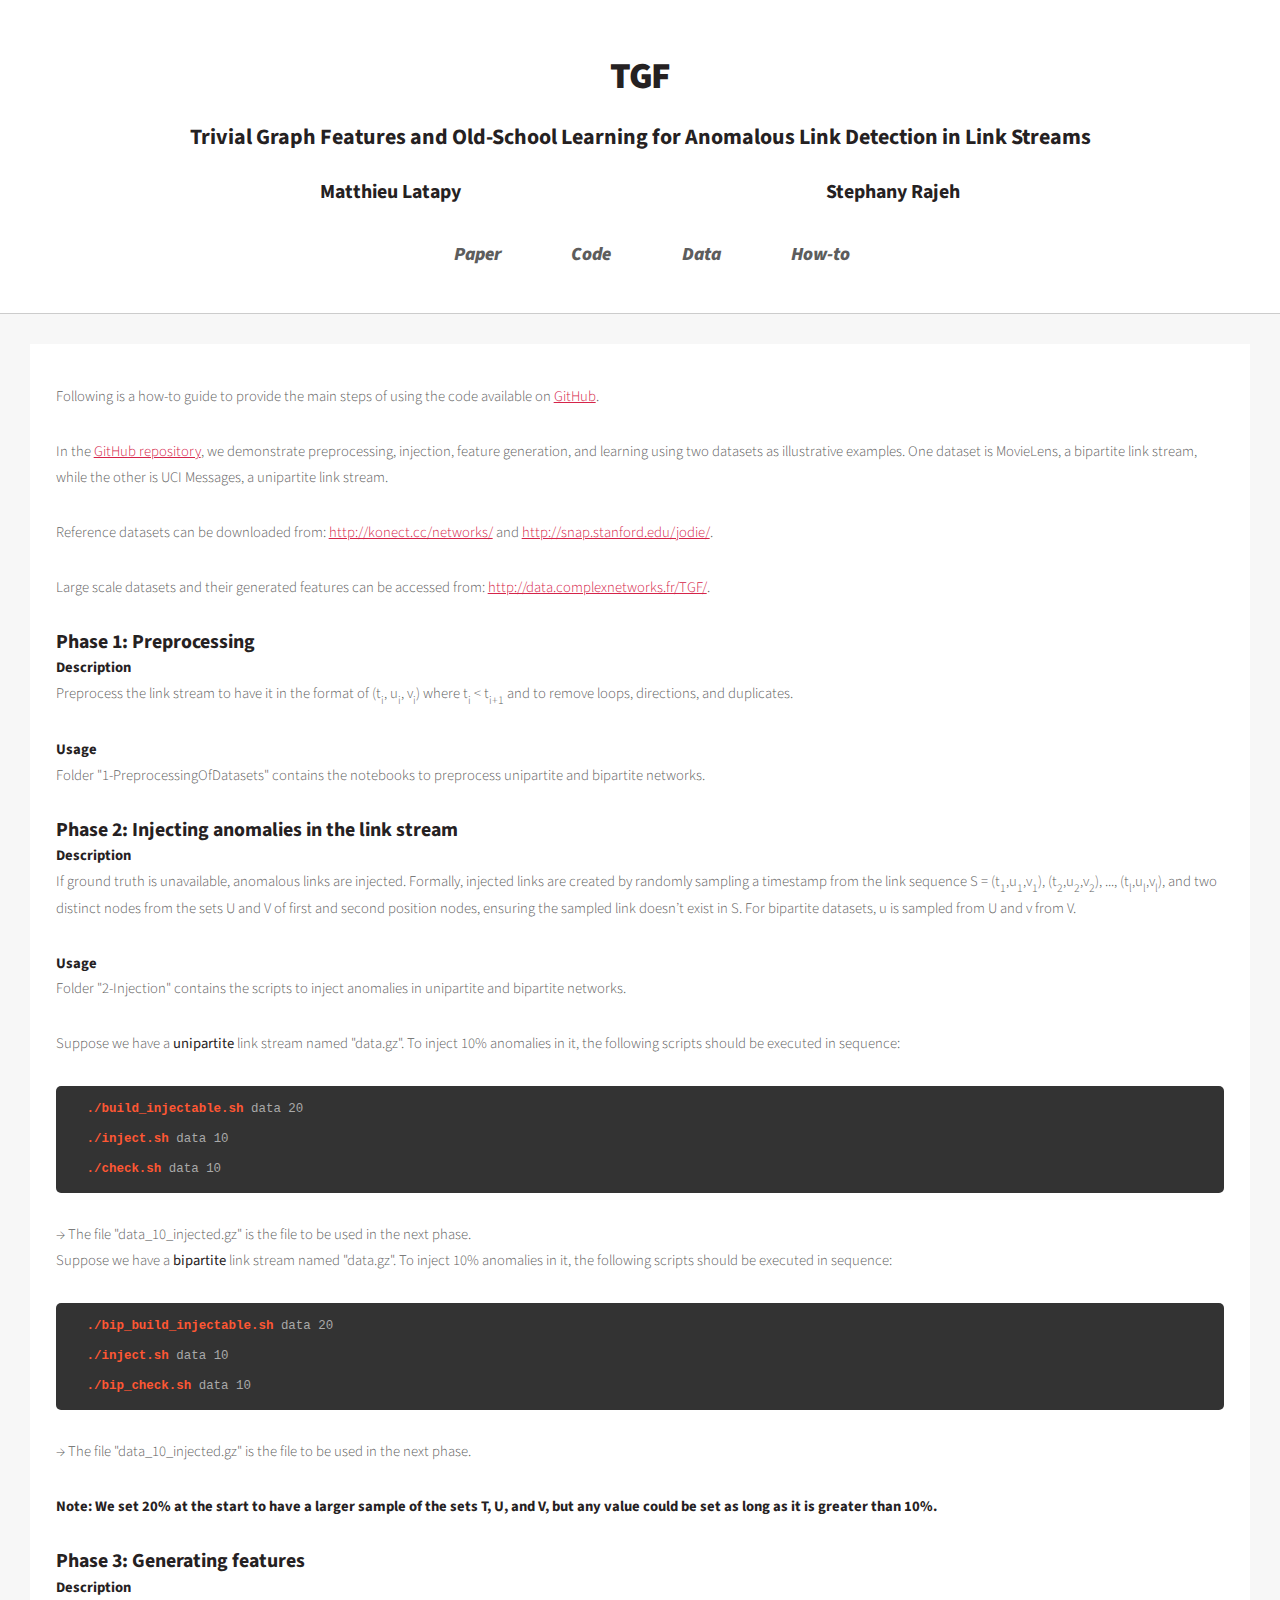
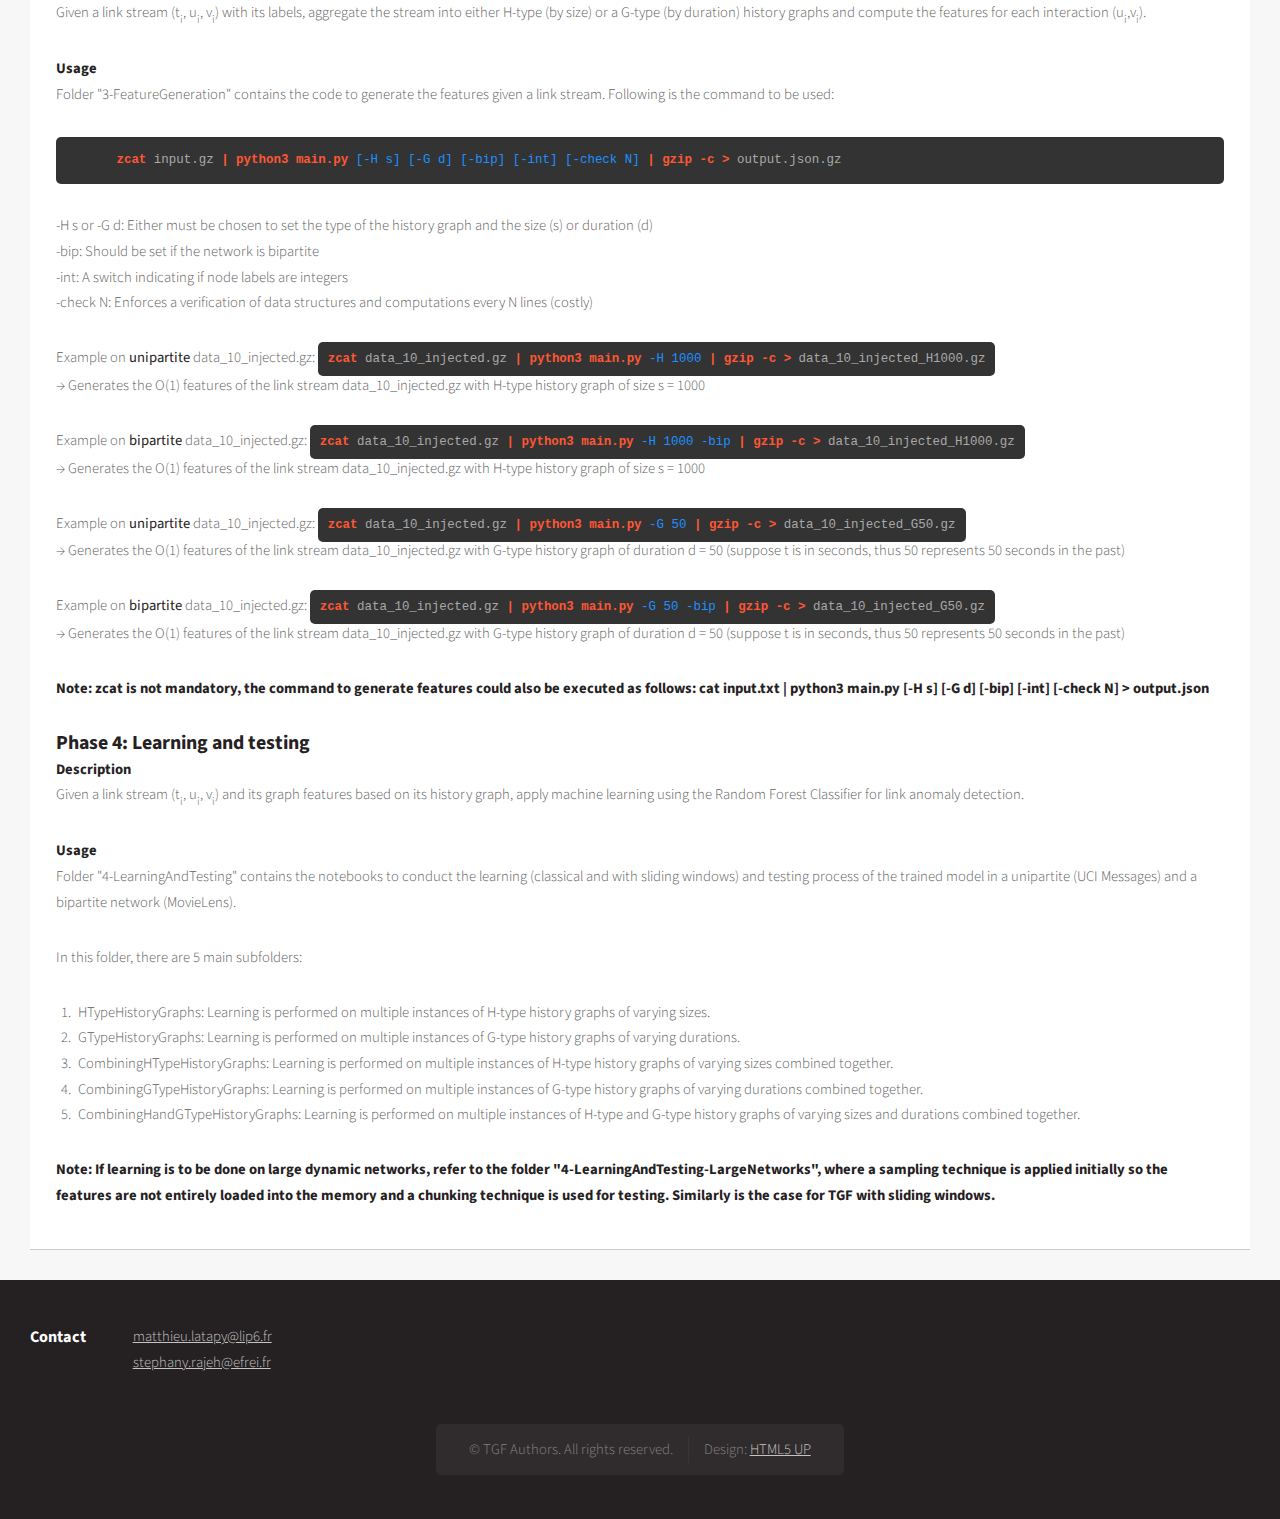
==== no-sidebar.html @ cdfc0e53 "Add files via upload" ====
<!DOCTYPE HTML>
<!--
	Dopetrope by HTML5 UP
	html5up.net | @ajlkn
	Free for personal and commercial use under the CCA 3.0 license (html5up.net/license)
-->
<html>
	<head>
		<link rel="apple-touch-icon" sizes="180x180" href="favicon_io/apple-touch-icon.png">
		<link rel="icon" type="image/png" sizes="32x32" href="favicon_io/favicon-32x32.png">
		<link rel="icon" type="image/png" sizes="16x16" href="favicon_io/favicon-16x16.png">
		<link rel="manifest" href="favicon_io/site.webmanifest">
		<title>TGF</title>
		<meta charset="utf-8" />
		<meta name="viewport" content="width=device-width, initial-scale=1, user-scalable=no" />
		<link rel="stylesheet" href="assets/css/main.css" />
    <style>
        /* Targeting styles only within the 'code-container' div */
        .code-container pre {
            background-color: #333;
            color: #fff;
            padding: 1px; /* Minimal padding */
            border-radius: 5px;
            overflow-x: auto;
            font-family: 'Courier New', Courier, monospace;
            margin: 0; /* Remove any default margin */
            line-height: 1.2; /* Adjust line-height to reduce vertical space */
            font-size: 0.85em; /* Decrease font size */
        }
        .code-container .command {
            color: #FF5733; /* Color for commands */
            font-weight: bold;
        }
        .code-container .argument {
            color: #A9A9A9; /* Color for arguments */
        }
        .code-container .option {
            color: #1E90FF; /* Color for options */
        }
        .example-code {
            font-size: 0.85em; /* Smaller font size */
            background-color: #333;
            color: #fff;
            padding: 10px; /* Minimal padding */
	        font-family: 'Courier New', Courier, monospace;
            border-radius: 5px;
            display: inline;
        }
        .example-code .command {
            color: #FF5733; /* Color for commands */
            font-weight: bold;
        }
        .example-code .argument {
            color: #A9A9A9; /* Color for arguments */
        }
        .example-code .option {
            color: #1E90FF; /* Color for options */
        }
    </style>
	</head>
	<body class="no-sidebar is-preload">
		<div id="page-wrapper">

			<!-- Header -->
				<section id="header">

					<!-- Logo -->
						<h1><a href="index.html">TGF</a></h1>
						<p></p>
						<h2><a href="index.html">Trivial Graph Features and Old-School Learning for Anomalous Link Detection in Link Streams</a></h2>
						<p></p>
						<div class="authors">
						  <h3><a href="https://www-complexnetworks.lip6.fr/~latapy/">Matthieu Latapy</a></h3>
						  <h3><a href="https://stephanyrajeh.github.io/">Stephany Rajeh</a></h3>
						</div>
					<!-- Nav -->
						<nav id="nav">
							<ul>
								<li><a href="paper.html" target=”_blank”>Paper</a></li>
								<li><a href="https://github.com/StephanyRajeh/TGF" target=”_blank”>Code</a></li>
								<li><a href="http://data.complexnetworks.fr/TGF/" target=”_blank”>Data</a></li>
								<li><a href="no-sidebar.html">How-to</a></li>							
							</ul>
						</nav>

				</section>

			<!-- Main -->
				<section id="main">
					<div class="container">

						<!-- Content -->
							<article class="box post">
							
	
	<p>Following is a how-to guide to provide the main steps of using the code available on <a href="https://github.com/StephanyRajeh/TGF" target=”_blank”>GitHub</a>.<p>
    <p>In the <a href="https://github.com/StephanyRajeh/TGF" target=”_blank”>GitHub repository</a>, we demonstrate preprocessing, injection, feature generation, and learning using two datasets as illustrative examples. One dataset is MovieLens, a bipartite link stream, while the other is UCI Messages, a unipartite link stream.</p>
    
    <p>Reference datasets can be downloaded from: 
        <a href="http://konect.cc/networks/">http://konect.cc/networks/</a> and 
        <a href="http://snap.stanford.edu/jodie/">http://snap.stanford.edu/jodie/</a>.
    </p>
    
    <p>Large scale datasets and their generated features can be accessed from: 
        <a href="http://data.complexnetworks.fr/TGF/">http://data.complexnetworks.fr/TGF/</a>.
    </p>

    <h3>Phase 1: Preprocessing</h3>
    <h4>Description</h4>
    <p>Preprocess the link stream to have it in the format of (<code>t<sub>i</sub>, u<sub>i</sub>, v<sub>i</sub></code>) where <code>t<sub>i</sub> &lt; t<sub>i+1</sub></code> and to remove loops, directions, and duplicates.</p>

    <h4>Usage</h4>
    <p>Folder "1-PreprocessingOfDatasets" contains the notebooks to preprocess unipartite and bipartite networks.</p>

    <h3>Phase 2: Injecting anomalies in the link stream</h3>
    <h4>Description</h4>
    <p>If ground truth is unavailable, anomalous links are injected. Formally, injected links are created by randomly sampling a timestamp from the link sequence 
        <code>S = (t<sub>1</sub>,u<sub>1</sub>,v<sub>1</sub>), (t<sub>2</sub>,u<sub>2</sub>,v<sub>2</sub>), ..., (t<sub>l</sub>,u<sub>l</sub>,v<sub>l</sub>)</code>, 
        and two distinct nodes from the sets <code>U</code> and <code>V</code> of first and second position nodes, ensuring the sampled link doesn’t exist in <code>S</code>. 
        For bipartite datasets, <code>u</code> is sampled from <code>U</code> and <code>v</code> from <code>V</code>.
    </p>

    <h4>Usage</h4>
    <p>Folder "2-Injection" contains the scripts to inject anomalies in unipartite and bipartite networks.</p>
    
    <p>Suppose we have a <strong>unipartite</strong> link stream named "data.gz". To inject 10% anomalies in it, the following scripts should be executed in sequence:</p>
<div class="code-container">
    <pre><code>
    <span class="command">./build_injectable.sh</span> <span class="argument">data 20</span>

    <span class="command">./inject.sh</span> <span class="argument">data 10</span>

    <span class="command">./check.sh</span> <span class="argument">data 10</span>
    </code></pre>
</div>
<p></p>
    &rarr; The file "data_10_injected.gz" is the file to be used in the next phase.

    
    <p>Suppose we have a <strong>bipartite</strong> link stream named "data.gz". To inject 10% anomalies in it, the following scripts should be executed in sequence:</p>
<div class="code-container">
    <pre><code>
    <span class="command">./bip_build_injectable.sh</span> <span class="argument">data 20</span>

    <span class="command">./inject.sh</span> <span class="argument">data 10</span>

    <span class="command">./bip_check.sh</span> <span class="argument">data 10</span>
    </code></pre>
</div>
<p></p>
    &rarr; The file "data_10_injected.gz" is the file to be used in the next phase.
<p></p>
	
    
    <h6>Note: We set 20% at the start to have a larger sample of the sets <code>T</code>, <code>U</code>, and <code>V</code>, but any value could be set as long as it is greater than 10%.</h6>
	<p></p>
	
    <h3>Phase 3: Generating features</h3>
    <h4>Description</h4>
    <p>Given a link stream (<code>t<sub>i</sub>, u<sub>i</sub>, v<sub>i</sub></code>) with its labels, aggregate the stream into either <code>H</code>-type (by size) or a <code>G</code>-type (by duration) history graphs and compute the features for each interaction (<code>u<sub>i</sub>,v<sub>i</sub></code>).</p>

    <h4>Usage</h4>
	
    <p>Folder "3-FeatureGeneration" contains the code to generate the features given a link stream. Following is the command to be used:</p>	
	<div class="code-container">
    <pre><code>
	<span class="command">zcat</span> <span class="argument">input.gz</span> <span class="command">| python3</span> <span class="command">main.py</span> <span class="option">[-H s]</span> <span class="option">[-G d]</span> <span class="option">[-bip]</span> <span class="option">[-int]</span> <span class="option">[-check N]</span> <span class="command">| gzip -c</span> <span class="command">&gt;</span> <span class="argument">output.json.gz</span>
		</code></pre>
	</div>
	<p></p>
	<p><span class="option">-H s</span> or <span class="option">-G d</span>: Either must be chosen to set the type of the history graph and the size (<span class="argument">s</span>) or duration (<span class="argument">d</span>)<br>
	<span class="option">-bip</span>: Should be set if the network is bipartite<br>
	<span class="option">-int</span>: A switch indicating if node labels are integers<br>
	<span class="option">-check N</span>: Enforces a verification of data structures and computations every <span class="argument">N</span> lines (costly)</p>
	<p></p>
	
<p>Example on <strong>unipartite</strong> data_10_injected.gz: <span class="example-code"><span class="command">zcat</span> <span class="argument">data_10_injected.gz</span> <span class="command">| python3</span> <span class="command">main.py</span> <span class="option">-H 1000</span> <span class="command">| gzip -c</span> <span class="command">&gt;</span> <span class="argument">data_10_injected_H1000.gz</span></span><br>
&rarr; Generates the <span class="argument">O(1)</span> features of the link stream <span class="argument">data_10_injected.gz</span> with <span class="argument">H</span>-type history graph of size <span class="argument">s = 1000</span>
</p>

<p>Example on <strong>bipartite</strong> data_10_injected.gz: <span class="example-code"><span class="command">zcat</span> <span class="argument">data_10_injected.gz</span> <span class="command">| python3</span> <span class="command">main.py</span> <span class="option">-H 1000</span> <span class="option">-bip</span> <span class="command">| gzip -c</span> <span class="command">&gt;</span> <span class="argument">data_10_injected_H1000.gz</span></span><br>
&rarr; Generates the <span class="argument">O(1)</span> features of the link stream <span class="argument">data_10_injected.gz</span> with <span class="argument">H</span>-type history graph of size <span class="argument">s = 1000</span>
</p>

<p>Example on <strong>unipartite</strong> data_10_injected.gz: <span class="example-code"><span class="command">zcat</span> <span class="argument">data_10_injected.gz</span> <span class="command">| python3</span> <span class="command">main.py</span> <span class="option">-G 50</span> <span class="command">| gzip -c</span> <span class="command">&gt;</span> <span class="argument">data_10_injected_G50.gz</span></span><br>
&rarr; Generates the <span class="argument">O(1)</span> features of the link stream <span class="argument">data_10_injected.gz</span> with <span class="argument">G</span>-type history graph of duration <span class="argument">d = 50</span> (suppose <span class="argument">t</span> is in seconds, thus 50 represents 50 seconds in the past)
</p>

<p>Example on <strong>bipartite</strong> data_10_injected.gz: <span class="example-code"><span class="command">zcat</span> <span class="argument">data_10_injected.gz</span> <span class="command">| python3</span> <span class="command">main.py</span> <span class="option">-G 50</span> <span class="option">-bip</span> <span class="command">| gzip -c</span> <span class="command">&gt;</span> <span class="argument">data_10_injected_G50.gz</span></span><br>
&rarr; Generates the <span class="argument">O(1)</span> features of the link stream <span class="argument">data_10_injected.gz</span> with <span class="argument">G</span>-type history graph of duration <span class="argument">d = 50</span> (suppose <span class="argument">t</span> is in seconds, thus 50 represents 50 seconds in the past)
</p>



    <h6>Note: zcat is not mandatory, the command to generate features could also be executed as follows: <code>cat input.txt | python3 main.py [-H s] [-G d] [-bip] [-int] [-check N] &gt; output.json</code></h6>
	<p></p>

    <h3>Phase 4: Learning and testing</h3>
    <h4>Description</h4>
    <p>Given a link stream (<code>t<sub>i</sub>, u<sub>i</sub>, v<sub>i</sub></code>) and its graph features based on its history graph, apply machine learning using the Random Forest Classifier for link anomaly detection.</p>

    <h4>Usage</h4>
    <p>Folder "4-LearningAndTesting" contains the notebooks to conduct the learning (classical and with sliding windows) and testing process of the trained model in a unipartite (UCI Messages) and a bipartite network (MovieLens).</p>
    <p>In this folder, there are 5 main subfolders:</p>
    <ol>
        <li>HTypeHistoryGraphs: Learning is performed on multiple instances of <code>H</code>-type history graphs of varying sizes.</li>
        <li>GTypeHistoryGraphs: Learning is performed on multiple instances of <code>G</code>-type history graphs of varying durations.</li>
        <li>CombiningHTypeHistoryGraphs: Learning is performed on multiple instances of <code>H</code>-type history graphs of varying sizes combined together.</li>
        <li>CombiningGTypeHistoryGraphs: Learning is performed on multiple instances of <code>G</code>-type history graphs of varying durations combined together.</li>
        <li>CombiningHandGTypeHistoryGraphs: Learning is performed on multiple instances of <code>H</code>-type and <code>G</code>-type history graphs of varying sizes and durations combined together.</li>
    </ol>

    <h6>Note: If learning is to be done on large dynamic networks, refer to the folder "4-LearningAndTesting-LargeNetworks", where a sampling technique is applied initially so the features are not entirely loaded into the memory and a chunking technique is used for testing. Similarly is the case for TGF with sliding windows.</h6>





							</article>


					</div>
				</section>

			<!-- Footer -->
				<section id="footer">
					<div class="container">
						<div class="row">
							<div class="col-4 col-12-medium">
								<section>
									<ul class="contact">
										<li>
											<h3>Contact</h3>
											<p><a href="#">matthieu.latapy@lip6.fr</a></p>
											<p><a href="#">stephany.rajeh@efrei.fr</a></p>
										</li>
									</ul>
								</section>
							</div>
							<div class="col-12">

								<!-- Copyright -->
									<div id="copyright">
										<ul class="links">
											<li>&copy; TGF Authors. All rights reserved.</li><li>Design: <a href="http://html5up.net">HTML5 UP</a></li>
										</ul>
									</div>

							</div>
						</div>
					</div>
				</section>
		</div>

		<!-- Scripts -->
			<script src="assets/js/jquery.min.js"></script>
			<script src="assets/js/jquery.dropotron.min.js"></script>
			<script src="assets/js/browser.min.js"></script>
			<script src="assets/js/breakpoints.min.js"></script>
			<script src="assets/js/util.js"></script>
			<script src="assets/js/main.js"></script>

	</body>
</html>
---- assets/css/main.css ----
@import url("fontawesome-all.min.css");
@import url("https://fonts.googleapis.com/css?family=Source+Sans+Pro:300,400,700,900,300italic");

/*
	Dopetrope by HTML5 UP
	html5up.net | @ajlkn
	Free for personal and commercial use under the CCA 3.0 license (html5up.net/license)
*/

html, body, div, span, applet, object,
iframe, h1, h2, h3, h4, h5, h6, p, blockquote,
pre, a, abbr, acronym, address, big, cite,
code, del, dfn, em, img, ins, kbd, q, s, samp,
small, strike, strong, sub, sup, tt, var, b,
u, i, center, dl, dt, dd, ol, ul, li, fieldset,
form, label, legend, table, caption, tbody,
tfoot, thead, tr, th, td, article, aside,
canvas, details, embed, figure, figcaption,
footer, header, hgroup, menu, nav, output, ruby,
section, summary, time, mark, audio, video {
	margin: 0;
	padding: 0;
	border: 0;
	font-size: 100%;
	font: inherit;
	vertical-align: baseline;}

article, aside, details, figcaption, figure,
footer, header, hgroup, menu, nav, section {
	display: block;}

body {
	line-height: 1;
}

ol, ul {
	list-style: none;
}

blockquote, q {
	quotes: none;
}

	blockquote:before, blockquote:after, q:before, q:after {
		content: '';
		content: none;
	}

table {
	border-collapse: collapse;
	border-spacing: 0;
}

body {
	-webkit-text-size-adjust: none;
}

mark {
	background-color: transparent;
	color: inherit;
}

.authors {
  display: flex;
  justify-content: space-between; /* Adjust spacing as needed */
  width: 50%; /* Adjust width as needed */
  margin: 0 auto; /* Center the container horizontally */
}

input::-moz-focus-inner {
	border: 0;
	padding: 0;
}

input, select, textarea {
	-moz-appearance: none;
	-webkit-appearance: none;
	-ms-appearance: none;
	appearance: none;
}

/* Basic */

	html {
		box-sizing: border-box;
	}

	*, *:before, *:after {
		box-sizing: inherit;
	}

	body {
		background: #252122;
		background-image: url("images/bg02.png");
	}

		body.is-preload *, body.is-preload *:before, body.is-preload *:after {
			-moz-animation: none !important;
			-webkit-animation: none !important;
			-ms-animation: none !important;
			animation: none !important;
			-moz-transition: none !important;
			-webkit-transition: none !important;
			-ms-transition: none !important;
			transition: none !important;
		}

	body, input, textarea, select {
		font-family: 'Source Sans Pro';
		font-weight: 300;
		color: #5d5d5d;
		font-size: 14pt;
		line-height: 1.75em;
	}


	strong, b {
		color: #252122;
		font-weight: 400;
	}

	i, em {
		font-style: italic;
	}

	sub {
		position: relative;
		top: 0.5em;
		font-size: 0.8em;
	}

	sup {
		position: relative;
		top: -0.5em;
		font-size: 0.8em;
	}

	blockquote {
		border-left: solid 0.75em #dddddd;
		padding: 1em 0 1em 1.5em;
		font-style: italic;
	}

	h1, h2, h3, h4, h5, h6 {
		color: #252122;
		font-weight: 700;
	}

	h1 a, h2 a, h3 a, h4 a, h5 a, h6 a {
		color: inherit;
		text-decoration: none;
	}

	h2 {
		font-size: 1.5em;
	}

	h3 {
		font-size: 1.35em;
	}

	a {
		color: #d52349;
		text-decoration: underline;
	}

		a:hover {
			text-decoration: none;
		}

	br.clear {
		clear: both;
	}

	hr {
		border: 0;
		border-top: solid 1px #dddddd;
		height: 1px;
		margin: 2em 0 2em 0;
	}

	p, ul, ol, dl, table {
		margin-bottom: 2em;
	}

/* Container */

	.container {
		margin: 0 auto;
		max-width: 100%;
		width: 70em;
	}

		@media screen and (max-width: 1680px) {

			.container {
				width: 70em;
			}

		}

		@media screen and (max-width: 1280px) {

			.container {
				width: calc(100% - 60px);
			}

		}

		@media screen and (max-width: 980px) {

			.container {
				width: calc(100% - 80px);
			}

		}

		@media screen and (max-width: 736px) {

			.container {
				width: calc(100% - 40px);
			}

		}

/* Row */

	.row {
		display: flex;
		flex-wrap: wrap;
		box-sizing: border-box;
		align-items: stretch;
	}

		.row > * {
			box-sizing: border-box;
		}

		.row.gtr-uniform > * > :last-child {
			margin-bottom: 0;
		}

		.row.aln-left {
			justify-content: flex-start;
		}

		.row.aln-center {
			justify-content: center;
		}

		.row.aln-right {
			justify-content: flex-end;
		}

		.row.aln-top {
			align-items: flex-start;
		}

		.row.aln-middle {
			align-items: center;
		}

		.row.aln-bottom {
			align-items: flex-end;
		}

		.row > .imp {
			order: -1;
		}

		.row > .col-1 {
			width: 8.33333%;
		}

		.row > .off-1 {
			margin-left: 8.33333%;
		}

		.row > .col-2 {
			width: 16.66667%;
		}

		.row > .off-2 {
			margin-left: 16.66667%;
		}

		.row > .col-3 {
			width: 25%;
		}

		.row > .off-3 {
			margin-left: 25%;
		}

		.row > .col-4 {
			width: 33.33333%;
		}

		.row > .off-4 {
			margin-left: 33.33333%;
		}

		.row > .col-5 {
			width: 41.66667%;
		}

		.row > .off-5 {
			margin-left: 41.66667%;
		}

		.row > .col-6 {
			width: 50%;
		}

		.row > .off-6 {
			margin-left: 50%;
		}

		.row > .col-7 {
			width: 58.33333%;
		}

		.row > .off-7 {
			margin-left: 58.33333%;
		}

		.row > .col-8 {
			width: 66.66667%;
		}

		.row > .off-8 {
			margin-left: 66.66667%;
		}

		.row > .col-9 {
			width: 75%;
		}

		.row > .off-9 {
			margin-left: 75%;
		}

		.row > .col-10 {
			width: 83.33333%;
		}

		.row > .off-10 {
			margin-left: 83.33333%;
		}

		.row > .col-11 {
			width: 91.66667%;
		}

		.row > .off-11 {
			margin-left: 91.66667%;
		}

		.row > .col-12 {
			width: 100%;
		}

		.row > .off-12 {
			margin-left: 100%;
		}

		.row.gtr-0 {
			margin-top: 0px;
			margin-left: 0px;
		}

			.row.gtr-0 > * {
				padding: 0px 0 0 0px;
			}

			.row.gtr-0.gtr-uniform {
				margin-top: 0px;
			}

				.row.gtr-0.gtr-uniform > * {
					padding-top: 0px;
				}

		.row.gtr-25 {
			margin-top: -12.5px;
			margin-left: -12.5px;
		}

			.row.gtr-25 > * {
				padding: 12.5px 0 0 12.5px;
			}

			.row.gtr-25.gtr-uniform {
				margin-top: -12.5px;
			}

				.row.gtr-25.gtr-uniform > * {
					padding-top: 12.5px;
				}

		.row.gtr-50 {
			margin-top: -25px;
			margin-left: -25px;
		}

			.row.gtr-50 > * {
				padding: 25px 0 0 25px;
			}

			.row.gtr-50.gtr-uniform {
				margin-top: -25px;
			}

				.row.gtr-50.gtr-uniform > * {
					padding-top: 25px;
				}

		.row {
			margin-top: -50px;
			margin-left: -50px;
		}

			.row > * {
				padding: 50px 0 0 50px;
			}

			.row.gtr-uniform {
				margin-top: -50px;
			}

				.row.gtr-uniform > * {
					padding-top: 50px;
				}

		.row.gtr-150 {
			margin-top: -75px;
			margin-left: -75px;
		}

			.row.gtr-150 > * {
				padding: 75px 0 0 75px;
			}

			.row.gtr-150.gtr-uniform {
				margin-top: -75px;
			}

				.row.gtr-150.gtr-uniform > * {
					padding-top: 75px;
				}

		.row.gtr-200 {
			margin-top: -100px;
			margin-left: -100px;
		}

			.row.gtr-200 > * {
				padding: 100px 0 0 100px;
			}

			.row.gtr-200.gtr-uniform {
				margin-top: -100px;
			}

				.row.gtr-200.gtr-uniform > * {
					padding-top: 100px;
				}

		@media screen and (max-width: 1680px) {

			.row {
				display: flex;
				flex-wrap: wrap;
				box-sizing: border-box;
				align-items: stretch;
			}

				.row > * {
					box-sizing: border-box;
				}

				.row.gtr-uniform > * > :last-child {
					margin-bottom: 0;
				}

				.row.aln-left {
					justify-content: flex-start;
				}

				.row.aln-center {
					justify-content: center;
				}

				.row.aln-right {
					justify-content: flex-end;
				}

				.row.aln-top {
					align-items: flex-start;
				}

				.row.aln-middle {
					align-items: center;
				}

				.row.aln-bottom {
					align-items: flex-end;
				}

				.row > .imp-xlarge {
					order: -1;
				}

				.row > .col-1-xlarge {
					width: 8.33333%;
				}

				.row > .off-1-xlarge {
					margin-left: 8.33333%;
				}

				.row > .col-2-xlarge {
					width: 16.66667%;
				}

				.row > .off-2-xlarge {
					margin-left: 16.66667%;
				}

				.row > .col-3-xlarge {
					width: 25%;
				}

				.row > .off-3-xlarge {
					margin-left: 25%;
				}

				.row > .col-4-xlarge {
					width: 33.33333%;
				}

				.row > .off-4-xlarge {
					margin-left: 33.33333%;
				}

				.row > .col-5-xlarge {
					width: 41.66667%;
				}

				.row > .off-5-xlarge {
					margin-left: 41.66667%;
				}

				.row > .col-6-xlarge {
					width: 50%;
				}

				.row > .off-6-xlarge {
					margin-left: 50%;
				}

				.row > .col-7-xlarge {
					width: 58.33333%;
				}

				.row > .off-7-xlarge {
					margin-left: 58.33333%;
				}

				.row > .col-8-xlarge {
					width: 66.66667%;
				}

				.row > .off-8-xlarge {
					margin-left: 66.66667%;
				}

				.row > .col-9-xlarge {
					width: 75%;
				}

				.row > .off-9-xlarge {
					margin-left: 75%;
				}

				.row > .col-10-xlarge {
					width: 83.33333%;
				}

				.row > .off-10-xlarge {
					margin-left: 83.33333%;
				}

				.row > .col-11-xlarge {
					width: 91.66667%;
				}

				.row > .off-11-xlarge {
					margin-left: 91.66667%;
				}

				.row > .col-12-xlarge {
					width: 100%;
				}

				.row > .off-12-xlarge {
					margin-left: 100%;
				}

				.row.gtr-0 {
					margin-top: 0px;
					margin-left: 0px;
				}

					.row.gtr-0 > * {
						padding: 0px 0 0 0px;
					}

					.row.gtr-0.gtr-uniform {
						margin-top: 0px;
					}

						.row.gtr-0.gtr-uniform > * {
							padding-top: 0px;
						}

				.row.gtr-25 {
					margin-top: -12.5px;
					margin-left: -12.5px;
				}

					.row.gtr-25 > * {
						padding: 12.5px 0 0 12.5px;
					}

					.row.gtr-25.gtr-uniform {
						margin-top: -12.5px;
					}

						.row.gtr-25.gtr-uniform > * {
							padding-top: 12.5px;
						}

				.row.gtr-50 {
					margin-top: -25px;
					margin-left: -25px;
				}

					.row.gtr-50 > * {
						padding: 25px 0 0 25px;
					}

					.row.gtr-50.gtr-uniform {
						margin-top: -25px;
					}

						.row.gtr-50.gtr-uniform > * {
							padding-top: 25px;
						}

				.row {
					margin-top: -50px;
					margin-left: -50px;
				}

					.row > * {
						padding: 50px 0 0 50px;
					}

					.row.gtr-uniform {
						margin-top: -50px;
					}

						.row.gtr-uniform > * {
							padding-top: 50px;
						}

				.row.gtr-150 {
					margin-top: -75px;
					margin-left: -75px;
				}

					.row.gtr-150 > * {
						padding: 75px 0 0 75px;
					}

					.row.gtr-150.gtr-uniform {
						margin-top: -75px;
					}

						.row.gtr-150.gtr-uniform > * {
							padding-top: 75px;
						}

				.row.gtr-200 {
					margin-top: -100px;
					margin-left: -100px;
				}

					.row.gtr-200 > * {
						padding: 100px 0 0 100px;
					}

					.row.gtr-200.gtr-uniform {
						margin-top: -100px;
					}

						.row.gtr-200.gtr-uniform > * {
							padding-top: 100px;
						}

		}

		@media screen and (max-width: 1280px) {

			.row {
				display: flex;
				flex-wrap: wrap;
				box-sizing: border-box;
				align-items: stretch;
			}

				.row > * {
					box-sizing: border-box;
				}

				.row.gtr-uniform > * > :last-child {
					margin-bottom: 0;
				}

				.row.aln-left {
					justify-content: flex-start;
				}

				.row.aln-center {
					justify-content: center;
				}

				.row.aln-right {
					justify-content: flex-end;
				}

				.row.aln-top {
					align-items: flex-start;
				}

				.row.aln-middle {
					align-items: center;
				}

				.row.aln-bottom {
					align-items: flex-end;
				}

				.row > .imp-large {
					order: -1;
				}

				.row > .col-1-large {
					width: 8.33333%;
				}

				.row > .off-1-large {
					margin-left: 8.33333%;
				}

				.row > .col-2-large {
					width: 16.66667%;
				}

				.row > .off-2-large {
					margin-left: 16.66667%;
				}

				.row > .col-3-large {
					width: 25%;
				}

				.row > .off-3-large {
					margin-left: 25%;
				}

				.row > .col-4-large {
					width: 33.33333%;
				}

				.row > .off-4-large {
					margin-left: 33.33333%;
				}

				.row > .col-5-large {
					width: 41.66667%;
				}

				.row > .off-5-large {
					margin-left: 41.66667%;
				}

				.row > .col-6-large {
					width: 50%;
				}

				.row > .off-6-large {
					margin-left: 50%;
				}

				.row > .col-7-large {
					width: 58.33333%;
				}

				.row > .off-7-large {
					margin-left: 58.33333%;
				}

				.row > .col-8-large {
					width: 66.66667%;
				}

				.row > .off-8-large {
					margin-left: 66.66667%;
				}

				.row > .col-9-large {
					width: 75%;
				}

				.row > .off-9-large {
					margin-left: 75%;
				}

				.row > .col-10-large {
					width: 83.33333%;
				}

				.row > .off-10-large {
					margin-left: 83.33333%;
				}

				.row > .col-11-large {
					width: 91.66667%;
				}

				.row > .off-11-large {
					margin-left: 91.66667%;
				}

				.row > .col-12-large {
					width: 100%;
				}

				.row > .off-12-large {
					margin-left: 100%;
				}

				.row.gtr-0 {
					margin-top: 0px;
					margin-left: 0px;
				}

					.row.gtr-0 > * {
						padding: 0px 0 0 0px;
					}

					.row.gtr-0.gtr-uniform {
						margin-top: 0px;
					}

						.row.gtr-0.gtr-uniform > * {
							padding-top: 0px;
						}

				.row.gtr-25 {
					margin-top: -7.5px;
					margin-left: -7.5px;
				}

					.row.gtr-25 > * {
						padding: 7.5px 0 0 7.5px;
					}

					.row.gtr-25.gtr-uniform {
						margin-top: -7.5px;
					}

						.row.gtr-25.gtr-uniform > * {
							padding-top: 7.5px;
						}

				.row.gtr-50 {
					margin-top: -15px;
					margin-left: -15px;
				}

					.row.gtr-50 > * {
						padding: 15px 0 0 15px;
					}

					.row.gtr-50.gtr-uniform {
						margin-top: -15px;
					}

						.row.gtr-50.gtr-uniform > * {
							padding-top: 15px;
						}

				.row {
					margin-top: -30px;
					margin-left: -30px;
				}

					.row > * {
						padding: 30px 0 0 30px;
					}

					.row.gtr-uniform {
						margin-top: -30px;
					}

						.row.gtr-uniform > * {
							padding-top: 30px;
						}

				.row.gtr-150 {
					margin-top: -45px;
					margin-left: -45px;
				}

					.row.gtr-150 > * {
						padding: 45px 0 0 45px;
					}

					.row.gtr-150.gtr-uniform {
						margin-top: -45px;
					}

						.row.gtr-150.gtr-uniform > * {
							padding-top: 45px;
						}

				.row.gtr-200 {
					margin-top: -60px;
					margin-left: -60px;
				}

					.row.gtr-200 > * {
						padding: 60px 0 0 60px;
					}

					.row.gtr-200.gtr-uniform {
						margin-top: -60px;
					}

						.row.gtr-200.gtr-uniform > * {
							padding-top: 60px;
						}

		}

		@media screen and (max-width: 980px) {

			.row {
				display: flex;
				flex-wrap: wrap;
				box-sizing: border-box;
				align-items: stretch;
			}

				.row > * {
					box-sizing: border-box;
				}

				.row.gtr-uniform > * > :last-child {
					margin-bottom: 0;
				}

				.row.aln-left {
					justify-content: flex-start;
				}

				.row.aln-center {
					justify-content: center;
				}

				.row.aln-right {
					justify-content: flex-end;
				}

				.row.aln-top {
					align-items: flex-start;
				}

				.row.aln-middle {
					align-items: center;
				}

				.row.aln-bottom {
					align-items: flex-end;
				}

				.row > .imp-medium {
					order: -1;
				}

				.row > .col-1-medium {
					width: 8.33333%;
				}

				.row > .off-1-medium {
					margin-left: 8.33333%;
				}

				.row > .col-2-medium {
					width: 16.66667%;
				}

				.row > .off-2-medium {
					margin-left: 16.66667%;
				}

				.row > .col-3-medium {
					width: 25%;
				}

				.row > .off-3-medium {
					margin-left: 25%;
				}

				.row > .col-4-medium {
					width: 33.33333%;
				}

				.row > .off-4-medium {
					margin-left: 33.33333%;
				}

				.row > .col-5-medium {
					width: 41.66667%;
				}

				.row > .off-5-medium {
					margin-left: 41.66667%;
				}

				.row > .col-6-medium {
					width: 50%;
				}

				.row > .off-6-medium {
					margin-left: 50%;
				}

				.row > .col-7-medium {
					width: 58.33333%;
				}

				.row > .off-7-medium {
					margin-left: 58.33333%;
				}

				.row > .col-8-medium {
					width: 66.66667%;
				}

				.row > .off-8-medium {
					margin-left: 66.66667%;
				}

				.row > .col-9-medium {
					width: 75%;
				}

				.row > .off-9-medium {
					margin-left: 75%;
				}

				.row > .col-10-medium {
					width: 83.33333%;
				}

				.row > .off-10-medium {
					margin-left: 83.33333%;
				}

				.row > .col-11-medium {
					width: 91.66667%;
				}

				.row > .off-11-medium {
					margin-left: 91.66667%;
				}

				.row > .col-12-medium {
					width: 100%;
				}

				.row > .off-12-medium {
					margin-left: 100%;
				}

				.row.gtr-0 {
					margin-top: 0px;
					margin-left: 0px;
				}

					.row.gtr-0 > * {
						padding: 0px 0 0 0px;
					}

					.row.gtr-0.gtr-uniform {
						margin-top: 0px;
					}

						.row.gtr-0.gtr-uniform > * {
							padding-top: 0px;
						}

				.row.gtr-25 {
					margin-top: -10px;
					margin-left: -10px;
				}

					.row.gtr-25 > * {
						padding: 10px 0 0 10px;
					}

					.row.gtr-25.gtr-uniform {
						margin-top: -10px;
					}

						.row.gtr-25.gtr-uniform > * {
							padding-top: 10px;
						}

				.row.gtr-50 {
					margin-top: -20px;
					margin-left: -20px;
				}

					.row.gtr-50 > * {
						padding: 20px 0 0 20px;
					}

					.row.gtr-50.gtr-uniform {
						margin-top: -20px;
					}

						.row.gtr-50.gtr-uniform > * {
							padding-top: 20px;
						}

				.row {
					margin-top: -40px;
					margin-left: -40px;
				}

					.row > * {
						padding: 40px 0 0 40px;
					}

					.row.gtr-uniform {
						margin-top: -40px;
					}

						.row.gtr-uniform > * {
							padding-top: 40px;
						}

				.row.gtr-150 {
					margin-top: -60px;
					margin-left: -60px;
				}

					.row.gtr-150 > * {
						padding: 60px 0 0 60px;
					}

					.row.gtr-150.gtr-uniform {
						margin-top: -60px;
					}

						.row.gtr-150.gtr-uniform > * {
							padding-top: 60px;
						}

				.row.gtr-200 {
					margin-top: -80px;
					margin-left: -80px;
				}

					.row.gtr-200 > * {
						padding: 80px 0 0 80px;
					}

					.row.gtr-200.gtr-uniform {
						margin-top: -80px;
					}

						.row.gtr-200.gtr-uniform > * {
							padding-top: 80px;
						}

		}

		@media screen and (max-width: 736px) {

			.row {
				display: flex;
				flex-wrap: wrap;
				box-sizing: border-box;
				align-items: stretch;
			}

				.row > * {
					box-sizing: border-box;
				}

				.row.gtr-uniform > * > :last-child {
					margin-bottom: 0;
				}

				.row.aln-left {
					justify-content: flex-start;
				}

				.row.aln-center {
					justify-content: center;
				}

				.row.aln-right {
					justify-content: flex-end;
				}

				.row.aln-top {
					align-items: flex-start;
				}

				.row.aln-middle {
					align-items: center;
				}

				.row.aln-bottom {
					align-items: flex-end;
				}

				.row > .imp-small {
					order: -1;
				}

				.row > .col-1-small {
					width: 8.33333%;
				}

				.row > .off-1-small {
					margin-left: 8.33333%;
				}

				.row > .col-2-small {
					width: 16.66667%;
				}

				.row > .off-2-small {
					margin-left: 16.66667%;
				}

				.row > .col-3-small {
					width: 25%;
				}

				.row > .off-3-small {
					margin-left: 25%;
				}

				.row > .col-4-small {
					width: 33.33333%;
				}

				.row > .off-4-small {
					margin-left: 33.33333%;
				}

				.row > .col-5-small {
					width: 41.66667%;
				}

				.row > .off-5-small {
					margin-left: 41.66667%;
				}

				.row > .col-6-small {
					width: 50%;
				}

				.row > .off-6-small {
					margin-left: 50%;
				}

				.row > .col-7-small {
					width: 58.33333%;
				}

				.row > .off-7-small {
					margin-left: 58.33333%;
				}

				.row > .col-8-small {
					width: 66.66667%;
				}

				.row > .off-8-small {
					margin-left: 66.66667%;
				}

				.row > .col-9-small {
					width: 75%;
				}

				.row > .off-9-small {
					margin-left: 75%;
				}

				.row > .col-10-small {
					width: 83.33333%;
				}

				.row > .off-10-small {
					margin-left: 83.33333%;
				}

				.row > .col-11-small {
					width: 91.66667%;
				}

				.row > .off-11-small {
					margin-left: 91.66667%;
				}

				.row > .col-12-small {
					width: 100%;
				}

				.row > .off-12-small {
					margin-left: 100%;
				}

				.row.gtr-0 {
					margin-top: 0px;
					margin-left: 0px;
				}

					.row.gtr-0 > * {
						padding: 0px 0 0 0px;
					}

					.row.gtr-0.gtr-uniform {
						margin-top: 0px;
					}

						.row.gtr-0.gtr-uniform > * {
							padding-top: 0px;
						}

				.row.gtr-25 {
					margin-top: -5px;
					margin-left: -5px;
				}

					.row.gtr-25 > * {
						padding: 5px 0 0 5px;
					}

					.row.gtr-25.gtr-uniform {
						margin-top: -5px;
					}

						.row.gtr-25.gtr-uniform > * {
							padding-top: 5px;
						}

				.row.gtr-50 {
					margin-top: -10px;
					margin-left: -10px;
				}

					.row.gtr-50 > * {
						padding: 10px 0 0 10px;
					}

					.row.gtr-50.gtr-uniform {
						margin-top: -10px;
					}

						.row.gtr-50.gtr-uniform > * {
							padding-top: 10px;
						}

				.row {
					margin-top: -20px;
					margin-left: -20px;
				}

					.row > * {
						padding: 20px 0 0 20px;
					}

					.row.gtr-uniform {
						margin-top: -20px;
					}

						.row.gtr-uniform > * {
							padding-top: 20px;
						}

				.row.gtr-150 {
					margin-top: -30px;
					margin-left: -30px;
				}

					.row.gtr-150 > * {
						padding: 30px 0 0 30px;
					}

					.row.gtr-150.gtr-uniform {
						margin-top: -30px;
					}

						.row.gtr-150.gtr-uniform > * {
							padding-top: 30px;
						}

				.row.gtr-200 {
					margin-top: -40px;
					margin-left: -40px;
				}

					.row.gtr-200 > * {
						padding: 40px 0 0 40px;
					}

					.row.gtr-200.gtr-uniform {
						margin-top: -40px;
					}

						.row.gtr-200.gtr-uniform > * {
							padding-top: 40px;
						}

		}

/* Form */

	form label {
		display: block;
		color: #252122;
		font-weight: 400;
		margin: 0 0 0.5em 0;
	}

	form input[type=text],
	form input[type=email],
	form input[type=password],
	form select,
	form textarea {
		-webkit-appearance: none;
		display: block;
		border: 0;
		padding: 0.75em 1em;
		font-size: 1em;
		border-radius: 5px;
		border: solid 1px #dddddd;
		background: #fff;
		width: 100%;
	}

		form input[type=text]:focus,
		form input[type=email]:focus,
		form input[type=password]:focus,
		form select:focus,
		form textarea:focus {
			box-shadow: inset 0px 0px 1px 1px #43bff0;
		}

	form textarea {
		height: 15em;
	}

	form ::-webkit-input-placeholder {
		color: #555 !important;
	}

	form :-moz-placeholder {
		color: #555 !important;
	}

	form ::-moz-placeholder {
		color: #555 !important;
	}

	form :-ms-input-placeholder {
		color: #555 !important;
	}

	form ::-moz-focus-inner {
		border: 0;
	}

/* Tables */

	table {
		width: 100%;
	}

		table tr {
			border-top: solid 1px #dddddd;
		}

			table tr:first-child {
				border-top: 0;
			}

		table td {
			padding: 0.5em 1em 0.5em 1em;
		}

		table th {
			text-align: left;
			padding: 0.5em 1em 0.5em 1em;
			font-weight: 700;
			margin: 0 0 1em 0;
		}

		table thead {
			border-bottom: solid 2px #dddddd;
		}

/* Section/Article */

	section, article {
		margin-bottom: 2.5em;
	}

		section > :last-child, section:last-child, article > :last-child, article:last-child {
			margin-bottom: 0;
		}

	header {
		margin: 0 0 1.5em 0;
	}

		header > p {
			display: block;
			font-style: italic;
			margin: 0.5em 0 0 0;
			padding-bottom: 0.5em;
		}

		header.major {
			position: relative;
			text-align: center;
			border-top: solid 1px #ccc;
			top: 1em;
			margin: 0 0 3em 0;
		}

			header.major h2 {
				background: #fff;
				position: relative;
				top: -0.65em;
				display: inline;
				margin: 0;
				padding: 0 1em 0 1em;
			}

	footer {
		margin: 2.25em 0 0 0;
	}

/* Box */

	.box {
		background: #ffffff;
		border-bottom: solid 1px #ccc;
		padding: 2.75em 1.75em 2.75em 1.75em;
	}

		.box .image.featured {
			position: relative;
			width: auto;
			left: 1.75em;
			top: 1.75em;
			margin: -4.5em 0 4.25em -3.5em;
		}

		.box.post header {
			padding-top: 1em;
			margin: 0 0 2em 0;
		}

		.box.post h2 {
			font-size: 2.5em;
			letter-spacing: -0.015em;
		}

		.box.post header > p {
			margin-top: 1.25em;
			font-size: 1.25em;
		}

		.box footer ul.actions {
			margin-bottom: 0;
		}

/* Button */

	input[type="button"],
	input[type="submit"],
	input[type="reset"],
	button,
	.button {
		-webkit-appearance: none;
		display: inline-block;
		text-decoration: none;
		cursor: pointer;
		border: 0;
		border-radius: 5px;
		background: #d52349;
		color: #fff !important;
		font-weight: 700;
		outline: 0;
		font-size: 1.1em;
		padding: 0.65em 1.5em 0.65em 1.5em;
		text-align: center;
		-moz-transition: background-color .25s ease-in-out;
		-webkit-transition: background-color .25s ease-in-out;
		-ms-transition: background-color .25s ease-in-out;
		transition: background-color .25s ease-in-out;
	}

		input[type="button"]:hover,
		input[type="submit"]:hover,
		input[type="reset"]:hover,
		button:hover,
		.button:hover {
			background: #e53359;
		}

		input[type="button"]:active,
		input[type="submit"]:active,
		input[type="reset"]:active,
		button:active,
		.button:active {
			background: #c51349;
		}

		input[type="button"].alt,
		input[type="submit"].alt,
		input[type="reset"].alt,
		button.alt,
		.button.alt {
			background: #252122;
		}

			input[type="button"].alt:hover,
			input[type="submit"].alt:hover,
			input[type="reset"].alt:hover,
			button.alt:hover,
			.button.alt:hover {
				background: #353132;
			}

			input[type="button"].alt:active,
			input[type="submit"].alt:active,
			input[type="reset"].alt:active,
			button.alt:active,
			.button.alt:active {
				background: #151112;
			}

		input[type="button"].icon:before,
		input[type="submit"].icon:before,
		input[type="reset"].icon:before,
		button.icon:before,
		.button.icon:before {
			opacity: 0.35;
			position: relative;
			top: 0.05em;
			margin-right: 0.75em;
		}

		input[type="button"].large,
		input[type="submit"].large,
		input[type="reset"].large,
		button.large,
		.button.large {
			font-size: 1.5em;
			padding: 0.75em 1.5em 0.75em 1.5em;
		}

/* Image */

	.image {
		display: inline-block;
		outline: 0;
	}

		.image img {
			display: block;
			width: 100%;
		}

		.image.centered {
			display: block;
			margin: 0 0 2em 0;
		}

			.image.centered img {
				margin: 0 auto;
				width: auto;
			}

		.image.featured {
			display: block;
			width: 100%;
			margin: 0 0 2em 0;
		}

		.image.left {
			float: left;
			margin: 0 2em 2em 0;
		}

/* List */

	ul {
		list-style: disc;
		padding-left: 1em;
	}

		ul li {
			padding-left: 0.5em;
		}

	ol {
		list-style: decimal;
		padding-left: 1.25em;
	}

		ol li {
			padding-left: 0.25em;
		}

/* Actions */

	ul.actions {
		list-style: none;
		padding-left: 0;
	}

		ul.actions li {
			display: inline-block;
			margin-left: 1em;
			padding-left: 0;
		}

			ul.actions li:first-child {
				margin-left: 0;
			}

/* Links */

	ul.links {
		list-style: none;
		padding-left: 0;
	}

		ul.links li {
			display: inline-block;
			border-left: solid 1px rgba(255, 255, 255, 0.05);
			padding: 0 0 0 1em;
			margin: 0 0 0 1em;
		}

			ul.links li:first-child {
				border-left: 0;
				padding-left: 0;
				margin-left: 0;
			}

/* Contact */

	ul.contact {
		list-style: none;
		padding-left: 0;
	}

		ul.contact li {
			position: relative;
			border-top: solid 1px #ddd;
			padding: 1.3em 0 1.3em 7em;
		}

			ul.contact li h3 {
				position: absolute;
				left: 0;
				top: 1.3em;
				font-size: 1.1em;
			}

			ul.contact li p {
				margin: 0;
			}

			ul.contact li:first-child {
				padding-top: 0;
				border-top: 0;
			}

				ul.contact li:first-child h3 {
					top: 0;
				}

/* Dates */

	ul.dates {
		list-style: none;
		padding-left: 0;
	}

		ul.dates li {
			position: relative;
			border-top: solid 1px #ddd;
			padding: 1.3em 0 1.3em 6.75em;
		}

		ul.dates .date {
			display: block;
			position: absolute;
			left: 0;
			top: 1.3em;
			background-color: #d52349;
			height: 3.5em;
			text-align: center;
			color: #fff;
			line-height: 1em;
			border-top-left-radius: 5px;
			border-bottom-left-radius: 5px;
			padding: 0.5em 0.75em 0 1em;
		}

			ul.dates .date:after {
				content: '';
				position: absolute;
				bottom: 0;
				right: -1.2em;
				border-left: solid 1.25em #d52349;
				border-top: solid 1.8em transparent;
				border-bottom: solid 1.8em transparent;
			}

			ul.dates .date strong {
				display: block;
				font-size: 1.75em;
				padding-top: 0.15em;
			}

		ul.dates h3 {
			font-size: 1.1em;
		}

		ul.dates p {
			margin: 0;
		}

		ul.dates li:first-child {
			border-top: 0;
			padding-top: 0;
		}

			ul.dates li:first-child .date {
				top: 0;
			}

/* Divided */

	ul.divided {
		list-style: none;
		padding-left: 0;
	}

		ul.divided li {
			border-top: solid 1px #ddd;
			padding: 1em 0 1em 0;
		}

			ul.divided li:first-child {
				border-top: 0;
				padding-top: 0;
			}

/* Social */

	ul.social {
		list-style: none;
		padding-left: 0;
		overflow: hidden;
		cursor: default;
		margin: 0 0 3.25em 0;
	}

		ul.social li {
			display: inline-block;
			padding-left: 0;
			margin-left: 0.75em;
		}

			ul.social li:first-child {
				margin-left: 0;
			}

			ul.social li a {
				display: inline-block;
				width: 3em;
				height: 3em;
				text-align: center;
				border-radius: 5px;
				background: #888;
				-moz-transition: background-color .25s ease-in-out;
				-webkit-transition: background-color .25s ease-in-out;
				-ms-transition: background-color .25s ease-in-out;
				transition: background-color .25s ease-in-out;
			}

				ul.social li a:before {
					color: #fff;
					font-size: 2em;
					line-height: 1.5em;
				}

				ul.social li a.fa-facebook {
					background: #3c5a98;
				}

					ul.social li a.fa-facebook:hover {
						background: #4c6aa8;
					}

				ul.social li a.fa-twitter {
					background: #2daae4;
				}

					ul.social li a.fa-twitter:hover {
						background: #3dbaf4;
					}

				ul.social li a.fa-dribbble {
					background: #c4376b;
				}

					ul.social li a.fa-dribbble:hover {
						background: #d4477b;
					}

				ul.social li a.fa-linkedin {
					background: #006599;
				}

					ul.social li a.fa-linkedin:hover {
						background: #1075a9;
					}

				ul.social li a.fa-tumblr {
					background: #2b4661;
				}

					ul.social li a.fa-tumblr:hover {
						background: #3b5671;
					}

				ul.social li a.fa-google-plus {
					background: #da2713;
				}

					ul.social li a.fa-google-plus:hover {
						background: #ea3723;
					}

/* Icons */

	.icon {
		text-decoration: none;
		position: relative;
		text-decoration: none;
	}

		.icon:before {
			-moz-osx-font-smoothing: grayscale;
			-webkit-font-smoothing: antialiased;
			display: inline-block;
			font-style: normal;
			font-variant: normal;
			text-rendering: auto;
			line-height: 1;
			text-transform: none !important;
			font-family: 'Font Awesome 5 Free';
			font-weight: 400;
		}

		.icon.solid:before {
			font-weight: 900;
		}

		.icon.brands:before {
			font-family: 'Font Awesome 5 Brands';
		}

		.icon:before {
			line-height: inherit;
		}

		.icon > .label {
			display: none;
		}

		.icon.featured {
			position: relative;
			display: inline-block;
			background-color: #d52349;
			width: 9em;
			padding: 1.75em 0 0.75em 0;
			border-top-left-radius: 5px;
			border-top-right-radius: 5px;
			margin: 0 0 4.5em 0;
			cursor: default;
		}

			.icon.featured:before {
				font-size: 4.5em;
				line-height: 1em;
				color: #fff;
			}

			.icon.featured:after {
				content: '';
				position: absolute;
				bottom: -1.95em;
				left: 0;
				border-top: solid 2em #d52349;
				border-left: solid 4.5em transparent;
				border-right: solid 4.5em transparent;
			}

			.icon.featured.alt {
				background-color: #252122;
			}

				.icon.featured.alt:after {
					border-top-color: #252122;
				}

			.icon.featured.alt2 {
				background-color: #827a7c;
			}

				.icon.featured.alt2:after {
					border-top-color: #827a7c;
				}

/* Page Wrapper */

	#page-wrapper > section {
		margin-bottom: 0;
	}

/* Header */

	#header {
		position: relative;
		background: #ffffff;
		border-bottom: solid 1px #ccc;
		padding: 5em 0 4em 0;
		text-align: center;
	}

		#header h1 {
			color: #252122;
			font-weight: 900;
			font-size: 2.5em;
			letter-spacing: -0.035em;
			line-height: 1;
		}

/* Nav */

	#nav {
		margin: 2.5em 0 0 0;
	}

		#nav > ul {
			margin: 0;
		}

			#nav > ul > li {
				display: inline-block;
				font-style: italic;
				font-size: 14pt;
				font-weight: 900;
				margin: 0 0.35em 0 0.35em;
			}

				#nav > ul > li > ul {
					display: none;
				}

				#nav > ul > li > a {
					border-radius: 5px;
					color: #5d5d5d;
					text-decoration: none;
					padding: 0.6em 1.2em 0.6em 1.2em;
					-moz-transition: background-color .25s ease-in-out;
					-webkit-transition: background-color .25s ease-in-out;
					-ms-transition: background-color .25s ease-in-out;
					transition: background-color .25s ease-in-out;
					outline: 0;
				}

				#nav > ul > li:hover > a, #nav > ul > li.active > a {
					background: #f3f3f3;
				}

				#nav > ul > li.current > a {
					background: #d52349;
					color: #fff !important;
					font-weight: 700;
				}

	.dropotron {
		border-radius: 5px;
		background-color: #252122;
		background-color: rgba(34, 30, 31, 0.98);
		padding: 1.25em 1.5em 1.25em 1.5em;
		font-style: italic;
		min-width: 13em;
		box-shadow: 0px 8px 15px 0px rgba(0, 0, 0, 0.5);
		text-align: left;
		margin-top: -1.25em;
		margin-left: -1px;
		list-style: none;
	}

		.dropotron a, .dropotron span {
			color: #aaa;
			text-decoration: none;
			-moz-transition: color .25s ease-in-out;
			-webkit-transition: color .25s ease-in-out;
			-ms-transition: color .25s ease-in-out;
			transition: color .25s ease-in-out;
		}

		.dropotron li {
			padding: 0.25em 0 0.25em 0;
		}

			.dropotron li:hover > a, .dropotron li:hover > span {
				color: #fff;
			}

		.dropotron.level-0 {
			margin-top: 2em;
		}

			.dropotron.level-0:before {
				content: '';
				display: block;
				position: absolute;
				left: 50%;
				margin-left: -10px;
				top: -9px;
				border-left: solid 10px transparent;
				border-right: solid 10px transparent;
				border-bottom: solid 10px #252122;
				border-bottom-color: rgba(34, 30, 31, 0.98);
			}

/* Banner */

	#banner {
		background: #CCE8F4 url("../../images/pic01.jpg");
		background-position: center center;
		background-size: auto 100%;
		background-repeat: no-repeat;
		text-align: center;
		position: relative;
		padding: 8em 0;
		margin: 4em 0 0 0;
	}

		#banner header {
			background-color: rgba(34, 30, 31, 0.98);
			display: inline-block;
			padding: 2.5em 5em;
			border-radius: 5px;
		}

			#banner header h2 {
				color: #fff;
				font-weight: 700;
				font-size: 2.5em;
				margin: 0 0 0.65em 0;
			}

			#banner header p {
				color: #d52349;
				padding: 0;
				font-style: normal;
				margin: 0;
				font-size: 1.5em;
			}

/* Intro */

	#intro {
		text-align: center;
		overflow: hidden;
	}

		#intro section {
			margin: 3em 0;
			padding: 2.5em 0;
		}

		#intro h2 {
			font-size: 1.75em;
		}

		#intro p {
			margin: 0;
		}

		#intro .middle {
			position: relative;
			z-index: 1;
		}

			#intro .middle:before {
				content: '';
				width: 32px;
				height: 100%;
				position: absolute;
				left: -24px;
				top: 0;
				display: block;
				z-index: -1;
				box-shadow: 32px 0 0 0 #fff, 0 -32px 0 0 #fff, 0 32px 0 0 #fff, 32px 32px 0 0 #fff, 32px -32px 0 0 #fff, 0 0 32px 0 rgba(0, 0, 0, 0.15);
			}

			#intro .middle:after {
				content: '';
				width: 32px;
				height: 100%;
				position: absolute;
				right: -24px;
				top: 0;
				display: block;
				z-index: -1;
				box-shadow: -32px 0 0 0 #fff, 0 -32px 0 0 #fff, 0 32px 0 0 #fff, -32px 32px 0 0 #fff, -32px -32px 0 0 #fff, 0 0 32px 0 rgba(0, 0, 0, 0.15);
			}

		#intro .button {
			min-width: 12em;
		}

		#intro footer {
			margin: 0;
		}

/* Main */

	#main {
		position: relative;
		background: #f7f7f7 url("images/bg02.png");
		padding: 4em 0 4em 0;
	}

		#main:before {
			content: '';
			position: absolute;
			top: 0;
			left: 0;
			width: 100%;
			background: url("images/bg01.png");
			background-size: 100% 100%;
			z-index: 0;
			opacity: 0.1;
		}

		#main .major h2 {
			background: #f7f7f7 url("images/bg02.png");
		}

/* Footer */

	#footer {
		position: relative;
		color: #858484;
		padding: 4em 0;
	}

		#footer:before {
			content: '';
			position: absolute;
			top: 0;
			left: 0;
			width: 100%;
			background: url("images/bg01.png");
			background-size: 100% 100%;
			z-index: 0;
			opacity: 0.5;
		}

		#footer a {
			color: #c5c4c4;
		}

		#footer h2, #footer h3, #footer h4, #footer h5, #footer h6, #footer strong, #footer b {
			color: #fff;
		}

			#footer h2 a, #footer h3 a, #footer h4 a, #footer h5 a, #footer h6 a, #footer strong a, #footer b a {
				color: inherit;
			}

		#footer ul.contact li,
		#footer ul.dates li,
		#footer ul.divided li {
			border-top-color: #353434;
			border-top-color: rgba(255, 255, 255, 0.05);
		}

		#footer header {
			margin: 0 0 3em 0;
		}

			#footer header h2 {
				font-size: 1.75em;
			}

/* Copyright */

	#copyright {
		text-align: center;
		margin: 3em 0 2em 0;
	}

		#copyright ul.links {
			display: inline-block;
			background: #2C2929;
			background: rgba(255, 255, 255, 0.05);
			border-radius: 5px;
			margin: 0;
			padding: 0.85em 2.25em 0.85em 2.25em;
		}

/* XLarge */

	@media screen and (max-width: 1680px) {

		/* Basic */

			body, input, textarea, select {
				font-size: 12pt;
			}

	}

/* Large */

	@media screen and (max-width: 1280px) {

		/* Basic */

			body, input, textarea, select {
				font-size: 11pt;
			}

		/* Section/Article */

			header.major {
				margin: 0.75em 0 2.5em 0;
			}

				header.major h2 {
					padding: 0 1em 0 1em;
				}

		/* Social */

			ul.social li {
				margin: 0 0 0.25em 0.75em;
			}

		/* Header */

			#header {
				padding: 4em 0 3em 0;
			}

		/* Banner */

			#banner {
				padding: 6em 0;
				margin: 3em 0 0 0;
			}

		/* Intro */

			#intro {
				padding: 0;
			}

				#intro section {
					padding: 1em 2em;
				}

				#intro .middle:before {
					left: -12px;
				}

				#intro .middle:after {
					right: -12px;
				}

		/* Main */

			#main {
				padding: 30px 0;
			}

		/* Footer */

			#footer {
				padding: 3em 0;
			}

				#footer:before {
					height: 2.5em;
				}

				#footer header {
					margin: 0 0 1.5em 0;
				}

					#footer header h2 {
						font-size: 1.25em;
					}

		/* Copyright */

			#copyright {
				margin: 0;
			}

	}

/* Medium */

	#navPanel, #titleBar {
		display: none;
	}

	@media screen and (max-width: 980px) {

		/* Basic */

			html, body {
				overflow-x: hidden;
			}

		/* Box */

			.box footer ul.actions li {
				margin: 1em 0 0 0;
				display: block;
			}

				.box footer ul.actions li .button {
					width: 100%;
				}

				.box footer ul.actions li:first-child {
					margin-top: 0;
				}

		/* Header */

			#header {
				padding: 3.5em 0 3em 0;
			}

		/* Nav */

			#nav {
				display: none;
			}

		/* Intro */

			#intro {
				padding: 3em 0 0 0;
			}

				#intro section {
					position: relative;
					border-top: solid 1px #dfdfdf;
					margin: 0;
					padding: 40px 0 0 0;
				}

					#intro section.first {
						border-top: 0;
						padding-top: 0;
					}

					#intro section p {
						margin: 0;
					}

				#intro .middle:before, #intro .middle:after {
					display: none;
				}

				#intro footer {
					padding: 3em 0 0 0;
				}

					#intro footer ul.actions {
						margin-bottom: 0;
					}

		/* Main */

			#main {
				padding: 40px 0;
			}

		/* Copyright */

			#copyright ul.links {
				display: block;
			}

		/* Nav */

			#page-wrapper {
				-moz-backface-visibility: hidden;
				-webkit-backface-visibility: hidden;
				-ms-backface-visibility: hidden;
				backface-visibility: hidden;
				-moz-transition: -moz-transform 0.5s ease;
				-webkit-transition: -webkit-transform 0.5s ease;
				-ms-transition: -ms-transform 0.5s ease;
				transition: transform 0.5s ease;
				padding-bottom: 1px;
			}

			#titleBar {
				-moz-backface-visibility: hidden;
				-webkit-backface-visibility: hidden;
				-ms-backface-visibility: hidden;
				backface-visibility: hidden;
				-moz-transition: -moz-transform 0.5s ease;
				-webkit-transition: -webkit-transform 0.5s ease;
				-ms-transition: -ms-transform 0.5s ease;
				transition: transform 0.5s ease;
				display: block;
				height: 44px;
				left: 0;
				position: fixed;
				top: 0;
				width: 100%;
				z-index: 10001;
				background: none;
			}

				#titleBar .toggle {
					text-decoration: none;
					width: 80px;
					height: 60px;
				}

					#titleBar .toggle:before {
						-moz-osx-font-smoothing: grayscale;
						-webkit-font-smoothing: antialiased;
						display: inline-block;
						font-style: normal;
						font-variant: normal;
						text-rendering: auto;
						line-height: 1;
						text-transform: none !important;
						font-family: 'Font Awesome 5 Free';
						font-weight: 900;
					}

					#titleBar .toggle:before {
						content: '\f0c9';
						display: block;
						position: absolute;
						left: 10px;
						top: 10px;
						width: 50px;
						height: 40px;
						line-height: 40px;
						font-size: 18px;
						color: #fff;
						text-align: center;
						background: rgba(150, 150, 150, 0.75);
						border-radius: 5px;
					}

					#titleBar .toggle:active:before {
						background-color: #969696;
					}

			#navPanel {
				-moz-backface-visibility: hidden;
				-webkit-backface-visibility: hidden;
				-ms-backface-visibility: hidden;
				backface-visibility: hidden;
				-moz-transform: translateX(-275px);
				-webkit-transform: translateX(-275px);
				-ms-transform: translateX(-275px);
				transform: translateX(-275px);
				-moz-transition: -moz-transform 0.5s ease;
				-webkit-transition: -webkit-transform 0.5s ease;
				-ms-transition: -ms-transform 0.5s ease;
				transition: transform 0.5s ease;
				display: block;
				height: 100%;
				left: 0;
				overflow-y: auto;
				position: fixed;
				top: 0;
				width: 275px;
				z-index: 10002;
				color: #858484;
				background-image: url("images/bg02.png");
				box-shadow: inset -3px 0px 5px 0px rgba(0, 0, 0, 0.35);
			}

				#navPanel .link {
					display: block;
					color: #888;
					text-decoration: none;
					height: 44px;
					line-height: 44px;
					border-top: solid 1px rgba(255, 255, 255, 0.05);
					padding: 0 1em 0 1em;
					font-style: italic;
				}

					#navPanel .link:first-child {
						border-top: 0;
					}

				#navPanel .indent-1 {
					display: inline-block;
					width: 1em;
				}

				#navPanel .indent-2 {
					display: inline-block;
					width: 2em;
				}

				#navPanel .indent-3 {
					display: inline-block;
					width: 3em;
				}

				#navPanel .indent-4 {
					display: inline-block;
					width: 4em;
				}

				#navPanel .indent-5 {
					display: inline-block;
					width: 5em;
				}

				#navPanel .depth-0 {
					color: #fff;
				}

			body.navPanel-visible #page-wrapper {
				-moz-transform: translateX(275px);
				-webkit-transform: translateX(275px);
				-ms-transform: translateX(275px);
				transform: translateX(275px);
			}

			body.navPanel-visible #titleBar {
				-moz-transform: translateX(275px);
				-webkit-transform: translateX(275px);
				-ms-transform: translateX(275px);
				transform: translateX(275px);
			}

			body.navPanel-visible #navPanel {
				-moz-transform: translateX(0);
				-webkit-transform: translateX(0);
				-ms-transform: translateX(0);
				transform: translateX(0);
			}

	}

/* Small */

	@media screen and (max-width: 736px) {

		/* Basic */

			body, input, textarea, select {
				font-size: 11pt;
			}

			h2, h3, h4, h5, h6 {
				font-size: 1.25em;
			}

		/* Button */

			input[type="button"].large,
			input[type="submit"].large,
			input[type="reset"].large,
			button.large,
			.button.large {
				font-size: 1.1em;
				padding: 0.65em 1.5em 0.65em 1.5em;
			}

		/* Actions */

			ul.actions li {
				margin: 1em 0 0 0;
				display: block;
			}

				ul.actions li .button {
					width: 100%;
				}

				ul.actions li:first-child {
					margin-top: 0;
				}

		/* Section/Article */

			section, article {
				margin-bottom: 20px;
			}

			header {
				margin: 0 0 1em 0;
			}

			footer {
				margin: 2em 0 0 0;
			}

		/* Box */

			.box {
				padding: 25px 15px 20px 15px;
			}

				.box .image.featured {
					left: 15px;
					top: 15px;
					margin: -40px 0 40px -30px;
				}

				.box.post header {
					padding-top: 0;
					margin: 0 0 1em 0;
				}

				.box.post h2 {
					font-size: 1.5em;
					line-height: 1.5em;
				}

				.box.post header > p {
					margin-top: 0;
					font-size: 1em;
				}

		/* Divided */

			ul.divided li {
				padding: 0.5em 0 0.5em 0;
			}

		/* Contact */

			ul.contact li {
				padding: 0.8em 0 0.8em 7em;
			}

				ul.contact li h3 {
					top: 0.8em;
				}

		/* Dates */

			ul.dates li {
				padding-left: 6em;
			}

			ul.dates h3 {
				margin: 0 0 0.5em 0;
			}

		/* Links */

			ul.links li {
				display: block;
				padding: 0.25em 0 0 0;
				margin: 0.25em 0 0 0;
				border-left: 0;
			}

				ul.links li:first-child {
					padding-top: 0;
					margin-top: 0;
				}

		/* Social */

			ul.social li {
				margin: 0 0.5em 0.75em 0;
			}

		/* Icons */

			.icon.featured {
				width: 8em;
				margin: 0 0 3em 0;
			}

				.icon.featured:after {
					border-left: solid 4em transparent;
					border-right: solid 4em transparent;
				}

		/* Header */

			#header {
				text-align: center;
				padding: 2em 0;
			}

				#header h1 {
					color: #252122;
					font-weight: 900;
					font-size: 1.75em;
					letter-spacing: -0.035em;
				}

		/* Intro */

			#intro {
				padding: 2em 0 0 0;
			}

				#intro section {
					padding: 40px 0 0 0;
					margin: 20px 0 0 0;
				}

				#intro h2 {
					font-size: 1.25em;
				}

		/* Banner */

			#banner {
				padding: 6em 0;
				margin: 2em 0 0 0;
			}

				#banner header {
					padding: 1.5em 1em 1.5em 1em;
					display: block;
					border-radius: 0;
				}

					#banner header h2 {
						font-size: 1.5em;
						line-height: 1.5em;
						margin: 0 0 0.25em 0;
					}

					#banner header p {
						font-size: 1.2em;
					}

		/* Main */

			#main {
				padding: 20px 0;
			}

		/* Footer */

			#footer {
				padding: 40px 0 20px 0;
			}

	}
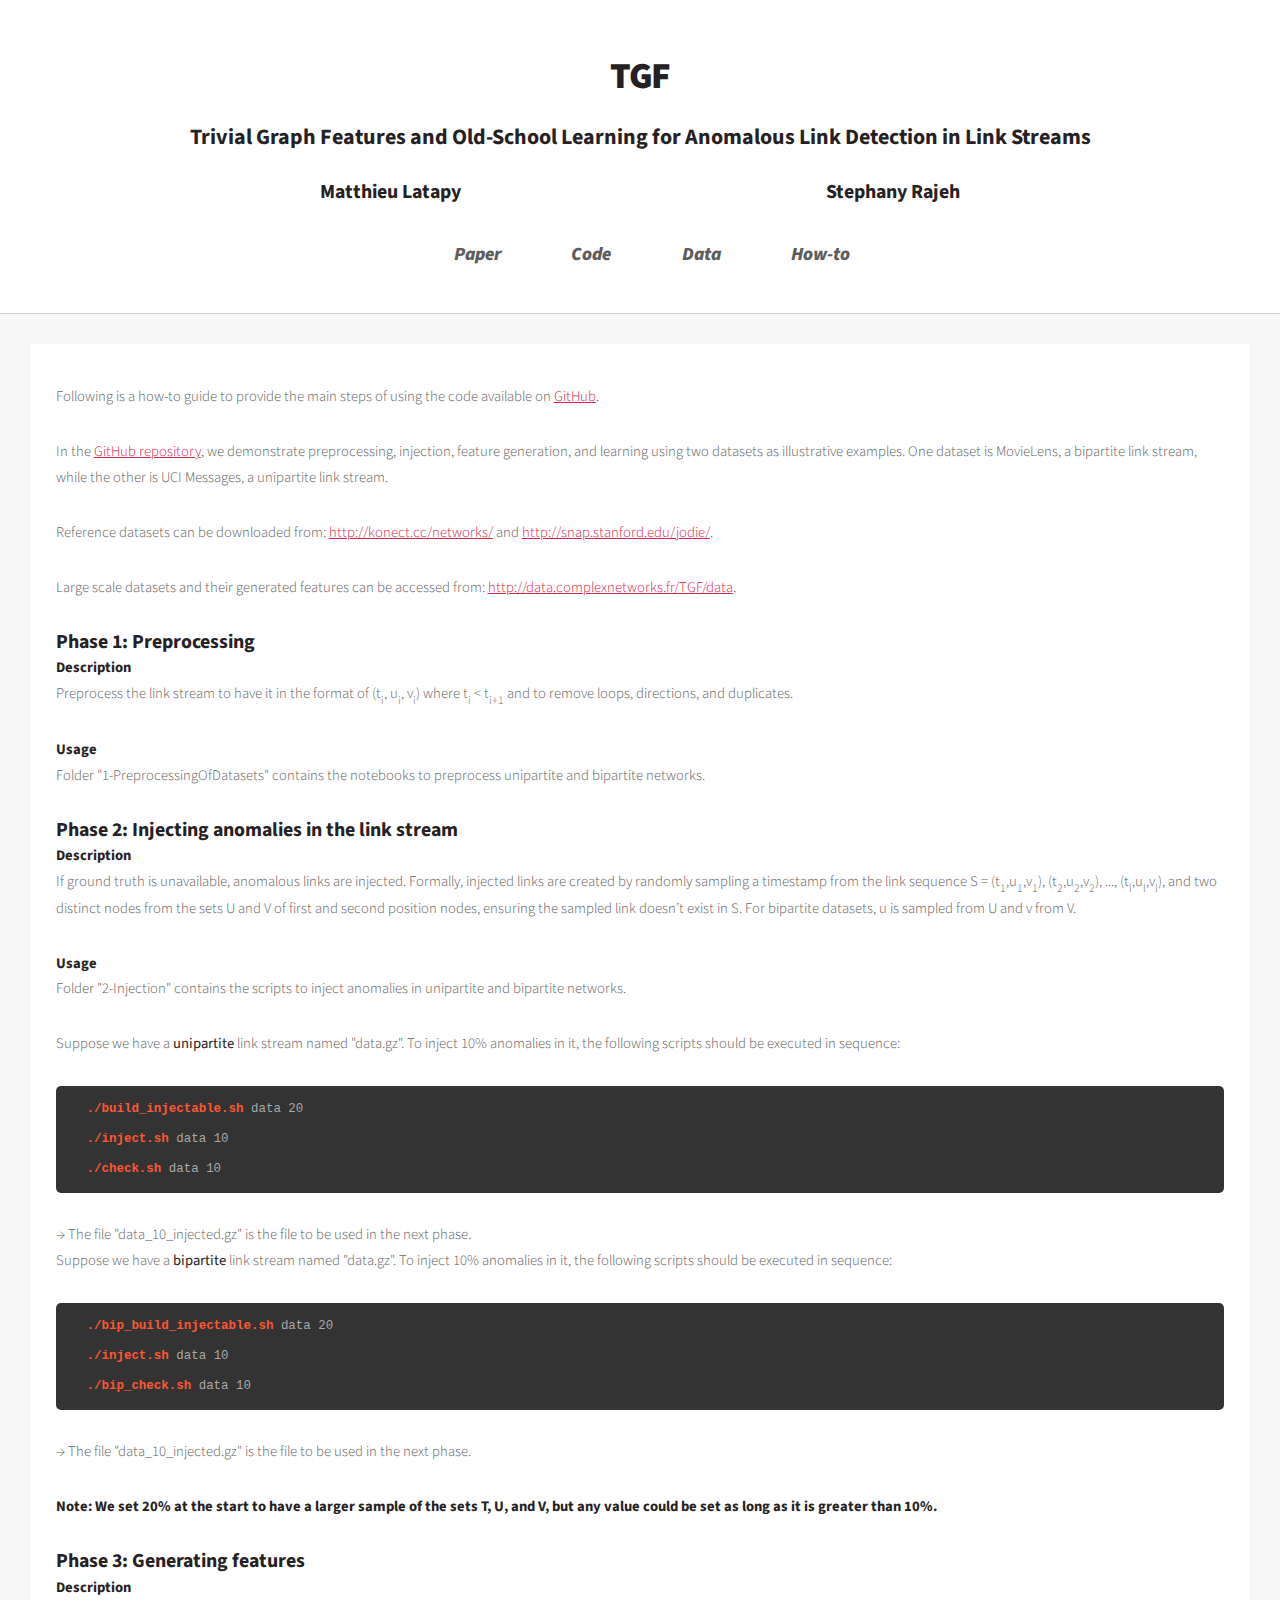
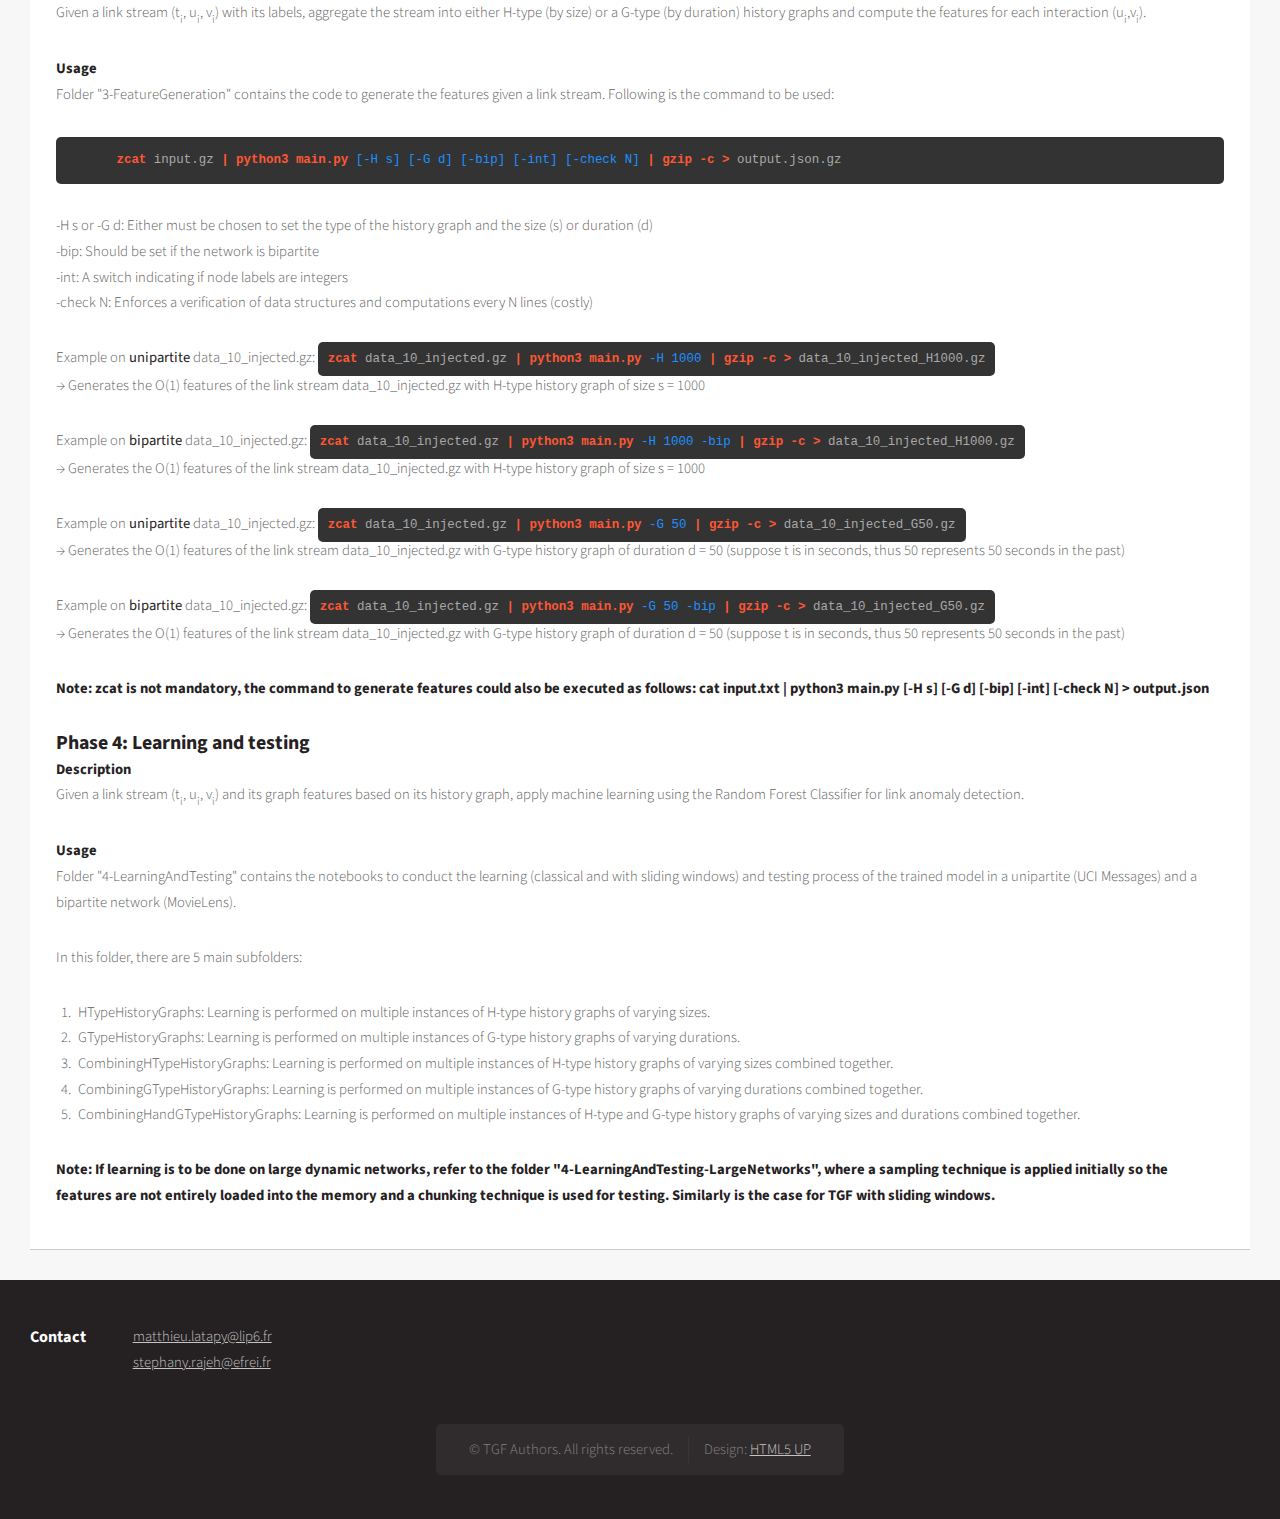
==== commit f1495059: "Add files via upload" ====
--- a/no-sidebar.html
+++ b/no-sidebar.html
@@ -78,7 +78,7 @@
 							<ul>
 								<li><a href="paper.html" target=”_blank”>Paper</a></li>
 								<li><a href="https://github.com/StephanyRajeh/TGF" target=”_blank”>Code</a></li>
-								<li><a href="http://data.complexnetworks.fr/TGF/" target=”_blank”>Data</a></li>
+								<li><a href="http://data.complexnetworks.fr/TGF/data" target=”_blank”>Data</a></li>
 								<li><a href="no-sidebar.html">How-to</a></li>							
 							</ul>
 						</nav>
@@ -102,7 +102,7 @@
     </p>
     
     <p>Large scale datasets and their generated features can be accessed from: 
-        <a href="http://data.complexnetworks.fr/TGF/">http://data.complexnetworks.fr/TGF/</a>.
+        <a href="http://data.complexnetworks.fr/TGF/">http://data.complexnetworks.fr/TGF/data</a>.
     </p>
 
     <h3>Phase 1: Preprocessing</h3>
